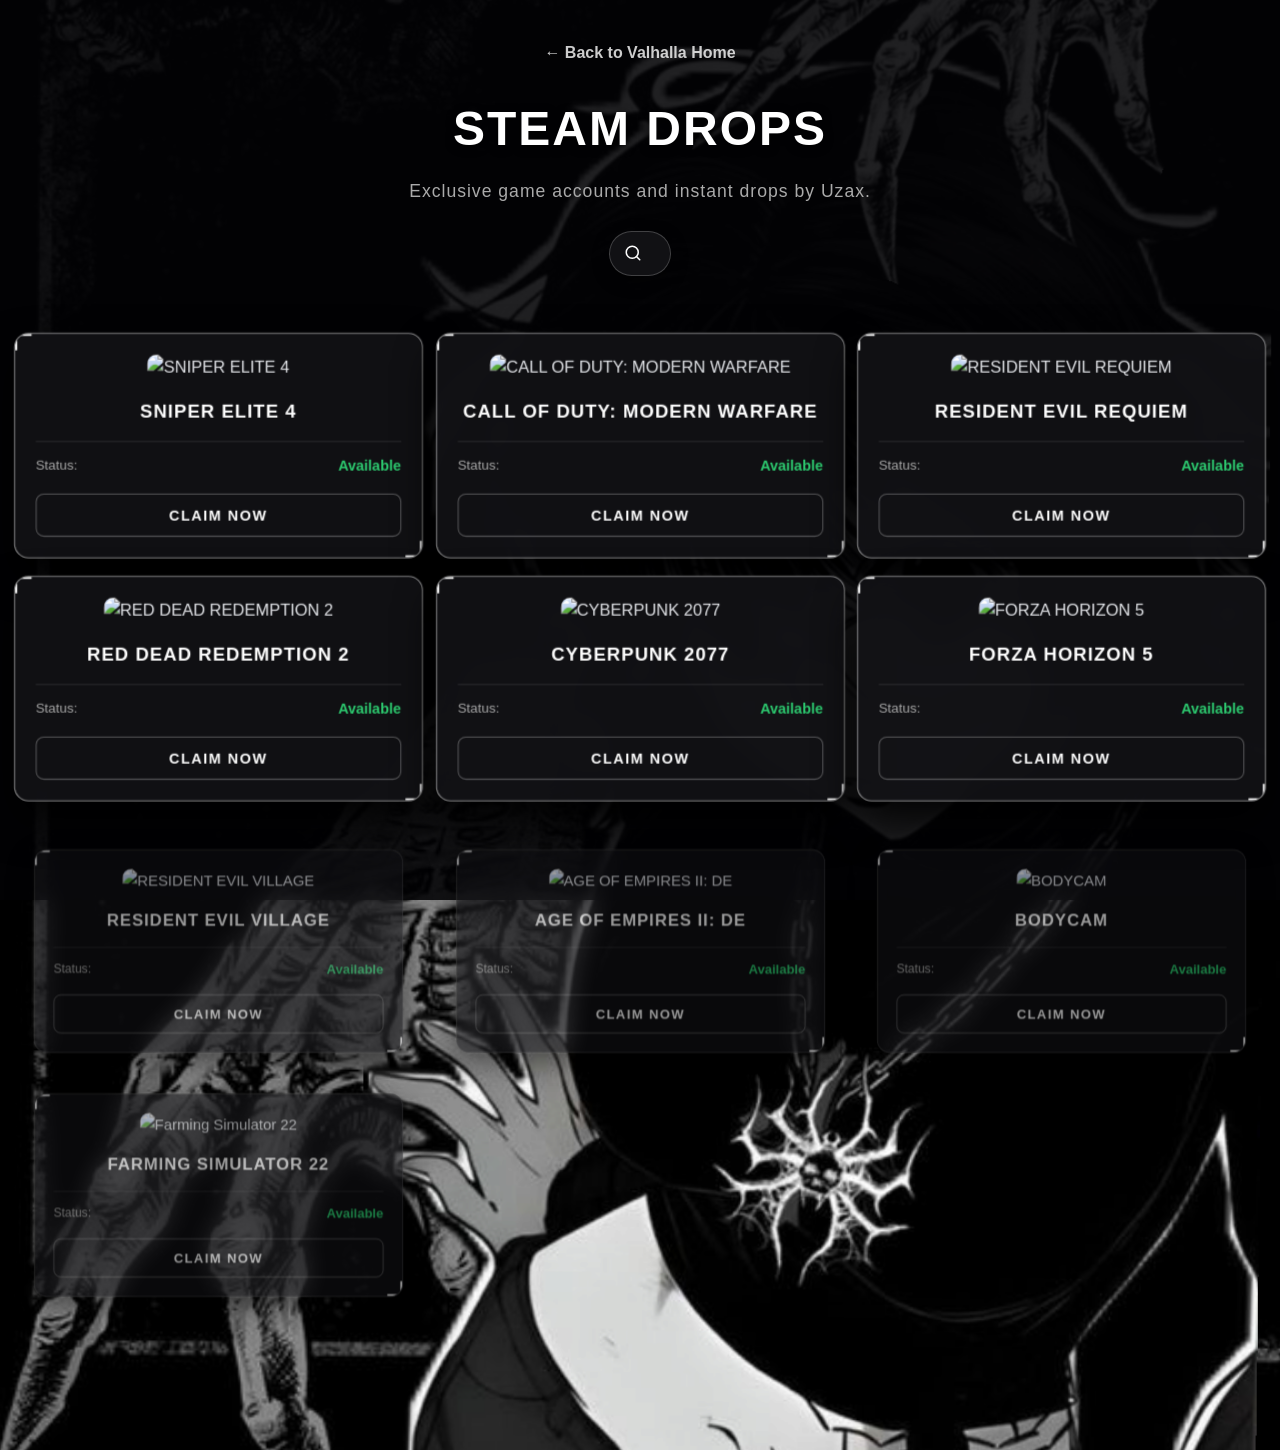
==== games.html @ 6563eb5c "Add files via upload" ====
<!DOCTYPE html>
<html lang="en" dir="ltr">
<head>
    <meta charset="UTF-8">
    <meta name="viewport" content="width=device-width, initial-scale=1.0">
    <title>Games & Accounts - Valhalla Web</title>
    <!-- ربط ملف الـ CSS الموحد -->
    <link rel="stylesheet" href="style.css">
    <style>
        /* تفعيل التمرير السلس للصفحة */
        html {
            scroll-behavior: smooth;
        }

        /* تصميم البطاقات مع تأثير التكبير والتركيز عند التمرير */
        .card {
            opacity: 0.6;
            transform: scale(0.93) translateY(20px);
            transition: transform 0.5s cubic-bezier(0.16, 1, 0.3, 1), opacity 0.5s ease, border-color 0.3s;
            background: rgba(18, 18, 22, 0.9);
            backdrop-filter: blur(12px);
            border-radius: 14px;
            overflow: hidden;
            border: 1px solid rgba(255, 255, 255, 0.15);
            box-shadow: 0 10px 30px rgba(0,0,0,0.8);
            display: flex;
            flex-direction: column;
            justify-content: space-between;
            padding: 20px;
        }

        /* الكلاس الذي تكتسبه البطاقة لما تكون في وسط الشاشة (تكبر وتبرز) */
        .card.active {
            opacity: 1;
            transform: scale(1.03) translateY(0);
            border-color: rgba(255, 255, 255, 0.5);
            box-shadow: 0 20px 40px rgba(0,0,0,0.9);
            z-index: 10;
        }

        /* تأثير الـ Hover اليدوي لما تحط الماوس فوقها */
        .card:hover {
            transform: scale(1.05) translateY(-5px) !important;
            border-color: #ffffff;
        }

        header {
            text-align: center;
            padding: 40px 20px 20px;
        }
        header h1 {
            font-size: 3rem;
            margin: 10px 0;
            letter-spacing: 2px;
            text-shadow: 0 2px 10px rgba(0,0,0,0.8);
        }
        .subtitle {
            color: #aaa;
            font-size: 1.1rem;
            margin-bottom: 25px;
        }
        
        /* شريط البحث المتمدد بسلاسة */
        .search-container {
            display: flex;
            justify-content: center;
            margin: 15px auto 0;
            padding: 0 20px;
        }
        .search-input {
            width: 45px;
            height: 45px;
            padding: 0 15px 0 45px;
            background: rgba(18, 18, 22, 0.95) url('data:image/svg+xml;utf8,<svg xmlns="http://www.w3.org/2000/svg" width="18" height="18" viewBox="0 0 24 24" fill="none" stroke="%23ffffff" stroke-width="2" stroke-linecap="round" stroke-linejoin="round"><circle cx="11" cy="11" r="8"></circle><line x1="21" y1="21" x2="16.65" y2="16.65"></line></svg>') no-repeat 14px center;
            border: 1px solid rgba(255, 255, 255, 0.2);
            border-radius: 25px;
            color: #fff;
            font-size: 15px;
            outline: none;
            cursor: pointer;
            transition: all 0.4s cubic-bezier(0.25, 0.8, 0.25, 1);
            box-shadow: 0 5px 15px rgba(0,0,0,0.5);
        }
        .search-input::placeholder {
            color: transparent;
            transition: color 0.3s ease;
        }
        .search-input:hover,
        .search-input:focus {
            width: 320px;
            cursor: text;
            border-color: #ffffff;
            box-shadow: 0 0 20px rgba(255, 255, 255, 0.2);
        }
        .search-input:hover::placeholder,
        .search-input:focus::placeholder {
            color: #777;
        }

        .back-link {
            display: inline-block;
            margin-bottom: 15px;
            color: #fff;
            text-decoration: none;
            font-weight: bold;
            opacity: 0.8;
            transition: opacity 0.2s;
        }
        .back-link:hover {
            opacity: 1;
            text-decoration: underline;
        }
        .container {
            max-width: 1300px;
            margin: 0 auto;
            padding: 20px;
        }
        .grid {
            display: grid;
            grid-template-columns: repeat(auto-fill, minmax(300px, 1fr));
            gap: 25px;
            margin-top: 20px;
        }
        .card-image img {
            width: 100%;
            height: 160px;
            object-fit: cover;
            border-radius: 10px;
        }
        .card h3 {
            font-size: 18px;
            margin: 15px 0 10px 0;
            color: #fff;
            letter-spacing: 1px;
        }
        .status-bar {
            display: flex;
            justify-content: space-between;
            align-items: center;
            margin: 15px 0;
            font-size: 14px;
            border-top: 1px solid rgba(255,255,255,0.1);
            padding-top: 12px;
        }
        .status {
            color: #2ecc71;
            font-weight: bold;
        }
        .claim-main-btn {
            display: block;
            text-align: center;
            background-color: transparent;
            color: #ffffff;
            text-decoration: none;
            padding: 12px;
            border-radius: 8px;
            font-weight: bold;
            font-size: 14px;
            border: 1px solid rgba(255, 255, 255, 0.3);
            cursor: pointer;
            transition: all 0.3s ease;
            letter-spacing: 1.5px;
            text-transform: uppercase;
            width: 100%;
        }
        .claim-main-btn:hover {
            background-color: #ffffff;
            color: #030304;
            border-color: #ffffff;
            box-shadow: 0 0 20px rgba(255, 255, 255, 0.4);
            transform: translateY(-2px);
        }
        .modal {
            display: none;
            position: fixed;
            top: 0;
            left: 0;
            width: 100%;
            height: 100%;
            background: rgba(0, 0, 0, 0.85);
            backdrop-filter: blur(8px);
            justify-content: center;
            align-items: center;
            z-index: 1000;
        }
        .modal-content {
            background: rgba(18, 18, 22, 0.95);
            border: 1px solid rgba(255, 255, 255, 0.2);
            padding: 30px;
            border-radius: 16px;
            width: 90%;
            max-width: 420px;
            box-shadow: 0 15px 40px rgba(0,0,0,0.9);
            position: relative;
        }
        .modal-content h2 {
            margin-top: 0;
            font-size: 20px;
            color: #fff;
            margin-bottom: 20px;
            border-bottom: 1px solid rgba(255,255,255,0.1);
            padding-bottom: 10px;
            letter-spacing: 1px;
        }
        .info-label {
            font-size: 12px;
            color: #aaa;
            margin-bottom: 4px;
        }
        .info-box {
            background: #0d0d0d;
            padding: 10px 15px;
            border-radius: 8px;
            margin-bottom: 15px;
            display: flex;
            justify-content: space-between;
            align-items: center;
            border: 1px solid #262626;
        }
        .info-box span {
            font-family: monospace;
            color: #fff;
            font-size: 14px;
            word-break: break-all;
        }
        .copy-btn {
            background: transparent;
            color: #fff;
            border: 1px solid rgba(255, 255, 255, 0.3);
            padding: 6px 14px;
            border-radius: 6px;
            cursor: pointer;
            font-size: 12px;
            font-weight: bold;
            transition: all 0.3s ease;
        }
        .copy-btn:hover {
            background: #fff;
            color: #030304;
            border-color: #fff;
        }
        .close-modal {
            position: absolute;
            top: 20px;
            right: 20px;
            background: none;
            border: none;
            color: #888;
            font-size: 24px;
            cursor: pointer;
        }
        .close-modal:hover {
            color: #fff;
        }
        .modal-footer-ig {
            text-align: center;
            margin-top: 20px;
            padding-top: 15px;
            border-top: 1px solid rgba(255,255,255,0.1);
            font-size: 13px;
            color: #aaa;
        }
        .modal-footer-ig a {
            color: #fff;
            text-decoration: underline;
            font-weight: bold;
        }
        .modal-footer-ig a:hover {
            color: #38bdf8;
        }
        footer {
            text-align: center;
            padding: 20px;
            color: #777;
            border-top: 1px solid rgba(255,255,255,0.05);
            background: rgba(5, 5, 8, 0.9);
            margin-top: 50px;
        }
    </style>
</head>
<body>

    <header>
        <a href="index.html" class="back-link">&larr; Back to Valhalla Home</a>
        <h1>STEAM DROPS</h1>
        <p class="subtitle">Exclusive game accounts and instant drops by Uzax.</p>
        
        <!-- شريط البحث المتمدد -->
        <div class="search-container">
            <input type="text" id="searchInput" class="search-input" placeholder="Search game..." onkeyup="filterGames()">
        </div>
    </header>

    <div class="container">
        <div class="grid" id="cards-container"></div>
    </div>

    <!-- Modal -->
    <div class="modal" id="accountModal">
        <div class="modal-content">
            <button class="close-modal" onclick="closeModal()">&times;</button>
            <h2 id="modalGameTitle">Account Details</h2>
            
            <div>
                <div class="info-label">Username:</div>
                <div class="info-box">
                    <span id="modalUser"></span>
                    <button class="copy-btn" onclick="copyText('modalUser', this)">Copy</button>
                </div>
            </div>

            <div>
                <div class="info-label">Password:</div>
                <div class="info-box">
                    <span id="modalPass"></span>
                    <button class="copy-btn" onclick="copyText('modalPass', this)">Copy</button>
                </div>
            </div>

            <div class="modal-footer-ig">
                More drops? Visit Instagram: <a href="https://instagram.com/uzax.shop" target="_blank">@uzax.shop</a>
            </div>
        </div>
    </div>

    <footer>
        <p>&copy; 2026 Valhalla Web - All Rights Reserved | Powered by Uzax</p>
    </footer>

    <script>
        const games = [
            { title: "SNIPER ELITE 4", appId: "312660", user: "steamboatcategory", pass: "yvuwm9cp8WTe" },
            { title: "CALL OF DUTY: MODERN WARFARE", appId: "1938090", user: "financialscorpion39551", pass: "n40saxt50yiyn4g!zru3b" },
            { title: "RESIDENT EVIL REQUIEM", appId: "2050650", user: "pkbwn28474", pass: "rwych85203" },
            { title: "RED DEAD REDEMPTION 2", appId: "1174180", user: "pamx36325", pass: "C4C45DCBXCKF" },
            { title: "CYBERPUNK 2077", appId: "1091500", user: "msk247542", pass: "rae246924" },
            { title: "FORZA HORIZON 5", appId: "1551360", user: "Vj7Iu0Ol3Nz6", pass: "Evylos12" },
            { title: "RESIDENT EVIL VILLAGE", appId: "1196590", user: "exqgy03440", pass: "2eZ9C3s9" },
            { title: "AGE OF EMPIRES II: DE", appId: "813780", user: "djw1040456792", pass: "NCDRxrBoin" },
            { title: "BODYCAM", appId: "2407270", user: "vvhlg39685", pass: "nfwz57148X" },
            { title: "Farming Simulator 22", appId: "1248130", user: "Rmzgff", pass: "Rmzgns1905" }
        ];

        const container = document.getElementById('cards-container');

        function renderGames(list) {
            container.innerHTML = '';
            if (list.length === 0) {
                container.innerHTML = '<p style="text-align: center; color: #777; grid-column: 1 / -1; font-size: 18px;">No games found matching your search.</p>';
                return;
            }
            list.forEach(game => {
                const card = document.createElement('div');
                card.className = 'card';
                card.innerHTML = `
                    <div>
                        <div class="card-image">
                            <img src="https://shared.cloudflare.steamstatic.com/store_item_assets/steam/apps/${game.appId}/header.jpg" alt="${game.title}">
                        </div>
                        <h3>${game.title}</h3>
                        <div class="status-bar">
                            <span style="color: #aaa; font-size: 13px;">Status:</span>
                            <span class="status">Available</span>
                        </div>
                    </div>
                    <button class="claim-main-btn" onclick="openModal('${game.title}', '${game.user}', '${game.pass}')">CLAIM NOW</button>
                `;
                container.appendChild(card);
            });

            // تفعيل نظام التركيز التلقائي للبطاقة في منتصف الشاشة (Active Scale on Scroll)
            setupScrollFocus();
        }

        renderGames(games);

        function setupScrollFocus() {
            const cards = document.querySelectorAll('.card');
            
            const observer = new IntersectionObserver((entries) => {
                entries.forEach(entry => {
                    if (entry.isIntersecting) {
                        entry.target.classList.add('active');
                    } else {
                        entry.target.classList.remove('active');
                    }
                });
            }, {
                root: null,
                rootMargin: '-20% 0px -20% 0px', // تفعل التركيز فقط لما تدخل البطاقة لمنتصف الشاشة
                threshold: 0.1
            });

            cards.forEach(card => observer.observe(card));
        }

        function filterGames() {
            const query = document.getElementById('searchInput').value.toLowerCase();
            const filtered = games.filter(game => game.title.toLowerCase().includes(query));
            renderGames(filtered);
        }

        function openModal(title, user, pass) {
            document.getElementById('modalGameTitle').innerText = title;
            document.getElementById('modalUser').innerText = user;
            document.getElementById('modalPass').innerText = pass;
            document.getElementById('accountModal').style.display = 'flex';
        }

        function closeModal() {
            document.getElementById('accountModal').style.display = 'none';
        }

        function copyText(elementId, btn) {
            const text = document.getElementById(elementId).innerText;
            navigator.clipboard.writeText(text).then(() => {
                const originalText = btn.innerText;
                btn.innerText = 'Copied!';
                btn.style.borderColor = '#ffffff';
                setTimeout(() => {
                    btn.innerText = originalText;
                    btn.style.borderColor = 'rgba(255, 255, 255, 0.3)';
                }, 2000);
            });
        }

        window.onclick = function(event) {
            const modal = document.getElementById('accountModal');
            if (event.target == modal) {
                modal.style.display = 'none';
            }
        }
    </script>

    <script src="script.js"></script>
</body>
</html>
---- style.css ----
* {
    margin: 0;
    padding: 0;
    box-sizing: border-box;
    font-family: 'Segoe UI', Tahoma, Geneva, Verdana, sans-serif;
}
html {
    scroll-behavior: smooth;
}
body {
    background-color: #030304;
    color: #e5e7eb;
    line-height: 1.6;
    min-height: 100vh;
    overflow-x: hidden;
    background-image: url('images/bg.jpg');
    background-size: cover;
    background-position: center;
    background-repeat: no-repeat;
    background-attachment: fixed;
}

/* Scroll Progress Bar at the top */
#scroll-progress {
    position: fixed;
    top: 0;
    left: 0;
    height: 3px;
    background: #ffffff;
    box-shadow: 0 0 12px #ffffff, 0 0 25px rgba(255, 255, 255, 0.8);
    z-index: 10000;
    width: 0%;
}

body::before {
    content: '';
    position: fixed;
    top: 0;
    left: 0;
    width: 100%;
    height: 100%;
    background: rgba(3, 3, 5, 0.88);
    z-index: -1;
}

header {
    padding: 120px 20px 60px 20px;
    text-align: center;
    opacity: 0;
    transform: translateY(-30px);
    animation: fadeInDown 1s ease forwards;
}
@keyframes fadeInDown {
    to {
        opacity: 1;
        transform: translateY(0);
    }
}
h1 {
    color: #ffffff;
    font-size: 4.2rem;
    margin-bottom: 10px;
    text-shadow: 0 0 25px rgba(255, 255, 255, 0.3);
    letter-spacing: 4px;
    font-weight: 900;
    text-transform: uppercase;
}
.subtitle {
    color: #9ca3af;
    font-size: 1.25rem;
    margin-bottom: 25px;
    letter-spacing: 1px;
}
.creator {
    display: inline-block;
    background-color: rgba(15, 15, 20, 0.9);
    color: #d1d5db;
    padding: 8px 25px;
    border-radius: 4px;
    font-size: 0.95rem;
    font-weight: bold;
    border: 1px solid rgba(255, 255, 255, 0.2);
    box-shadow: 0 0 15px rgba(0, 0, 0, 0.8);
    text-transform: uppercase;
    letter-spacing: 2px;
}
.container {
    max-width: 1100px;
    margin: 40px auto;
    padding: 0 20px;
    position: relative;
    z-index: 2;
}
.section-title {
    text-align: center;
    font-size: 2.2rem;
    margin-bottom: 40px;
    color: #ffffff;
    text-shadow: 0 2px 8px rgba(0,0,0,0.9);
    opacity: 0;
    transform: translateY(30px);
    transition: 0.8s cubic-bezier(0.16, 1, 0.3, 1);
    letter-spacing: 2px;
}
.section-title.active {
    opacity: 1;
    transform: translateY(0);
}
.grid {
    display: grid;
    grid-template-columns: repeat(auto-fit, minmax(320px, 1fr));
    gap: 30px;
}

/* Card Styling with Depth Scroll Reveal */
.card {
    background: linear-gradient(145deg, rgba(12, 12, 16, 0.95), rgba(5, 5, 7, 0.98));
    backdrop-filter: blur(10px);
    -webkit-backdrop-filter: blur(10px);
    border: 1px solid rgba(255, 255, 255, 0.15);
    box-shadow: 0 10px 30px rgba(0, 0, 0, 0.8), 0 0 20px rgba(255, 255, 255, 0.02);
    border-radius: 14px;
    padding: 30px;
    text-align: center;
    opacity: 0.6;
    transform: translateY(40px) scale(0.93);
    transition: transform 0.5s cubic-bezier(0.16, 1, 0.3, 1), opacity 0.5s ease, border-color 0.3s, box-shadow 0.3s;
    position: relative;
    overflow: hidden;
}

.card.active {
    opacity: 1;
    transform: translateY(0) scale(1.03);
    border-color: rgba(255, 255, 255, 0.4);
    box-shadow: 0 20px 40px rgba(0, 0, 0, 0.9), 0 0 25px rgba(255, 255, 255, 0.06);
    z-index: 10;
}

/* Full Spiderweb Background covering the entire card */
.card-web-bg {
    position: absolute;
    top: 0;
    left: 0;
    width: 100%;
    height: 100%;
    background-image: url('images/web.png');
    background-size: cover;
    background-position: center;
    background-repeat: no-repeat;
    mix-blend-mode: screen;
    opacity: 0.22;
    pointer-events: none;
    transition: transform 0.5s ease, opacity 0.4s ease;
}

.card:hover .card-web-bg {
    transform: scale(1.04);
    opacity: 0.35;
    animation: windBlow 0.6s ease-in-out infinite alternate;
}

@keyframes windBlow {
    0% { transform: scale(1.04) rotate(0deg); }
    100% { transform: scale(1.07) rotate(1deg); }
}

/* Corner Accents */
.card::before {
    content: '';
    position: absolute;
    top: 0;
    left: 0;
    width: 14px;
    height: 14px;
    border-top: 2px solid #ffffff;
    border-left: 2px solid #ffffff;
    z-index: 2;
    transition: 0.3s ease;
}
.card::after {
    content: '';
    position: absolute;
    bottom: 0;
    right: 0;
    width: 14px;
    height: 14px;
    border-bottom: 2px solid #ffffff;
    border-right: 2px solid #ffffff;
    z-index: 2;
    transition: 0.3s ease;
}

.card:hover::before,
.card:hover::after {
    width: 18px;
    height: 18px;
    border-color: #ffffff;
    box-shadow: 0 0 10px rgba(255, 255, 255, 0.5);
}

.card:hover {
    transform: translateY(-8px) scale(1) !important;
    border-color: rgba(255, 255, 255, 0.4);
    box-shadow: 0 15px 45px rgba(255, 255, 255, 0.1);
}

.card h3, .card p, .card .btn {
    position: relative;
    z-index: 3;
}

.card h3 {
    color: #ffffff;
    font-size: 1.6rem;
    margin-bottom: 15px;
    letter-spacing: 1px;
    text-transform: uppercase;
}
.card p {
    color: #9ca3af;
    font-size: 1rem;
    margin-bottom: 30px;
    line-height: 1.7;
}

.btn {
    display: inline-block;
    padding: 12px 32px;
    background: transparent;
    color: #ffffff;
    text-decoration: none;
    border-radius: 4px;
    font-weight: bold;
    font-size: 0.95rem;
    letter-spacing: 1.5px;
    text-transform: uppercase;
    border: 1px solid rgba(255, 255, 255, 0.3);
    transition: 0.4s ease;
}

.btn:hover {
    background-color: #ffffff;
    color: #030304;
    border-color: #ffffff;
    box-shadow: 0 0 25px rgba(255, 255, 255, 0.5);
    transform: translateY(-2px);
}

footer {
    text-align: center;
    padding: 40px;
    color: #6b7280;
    margin-top: 80px;
    border-top: 1px solid rgba(255, 255, 255, 0.08);
    background: rgba(5, 5, 8, 0.9);
    backdrop-filter: blur(10px);
    opacity: 0;
    transform: translateY(30px);
    transition: opacity 0.8s ease, transform 0.8s ease;
    font-size: 0.9rem;
    letter-spacing: 1px;
}
footer.active {
    opacity: 1;
    transform: translateY(0);
}
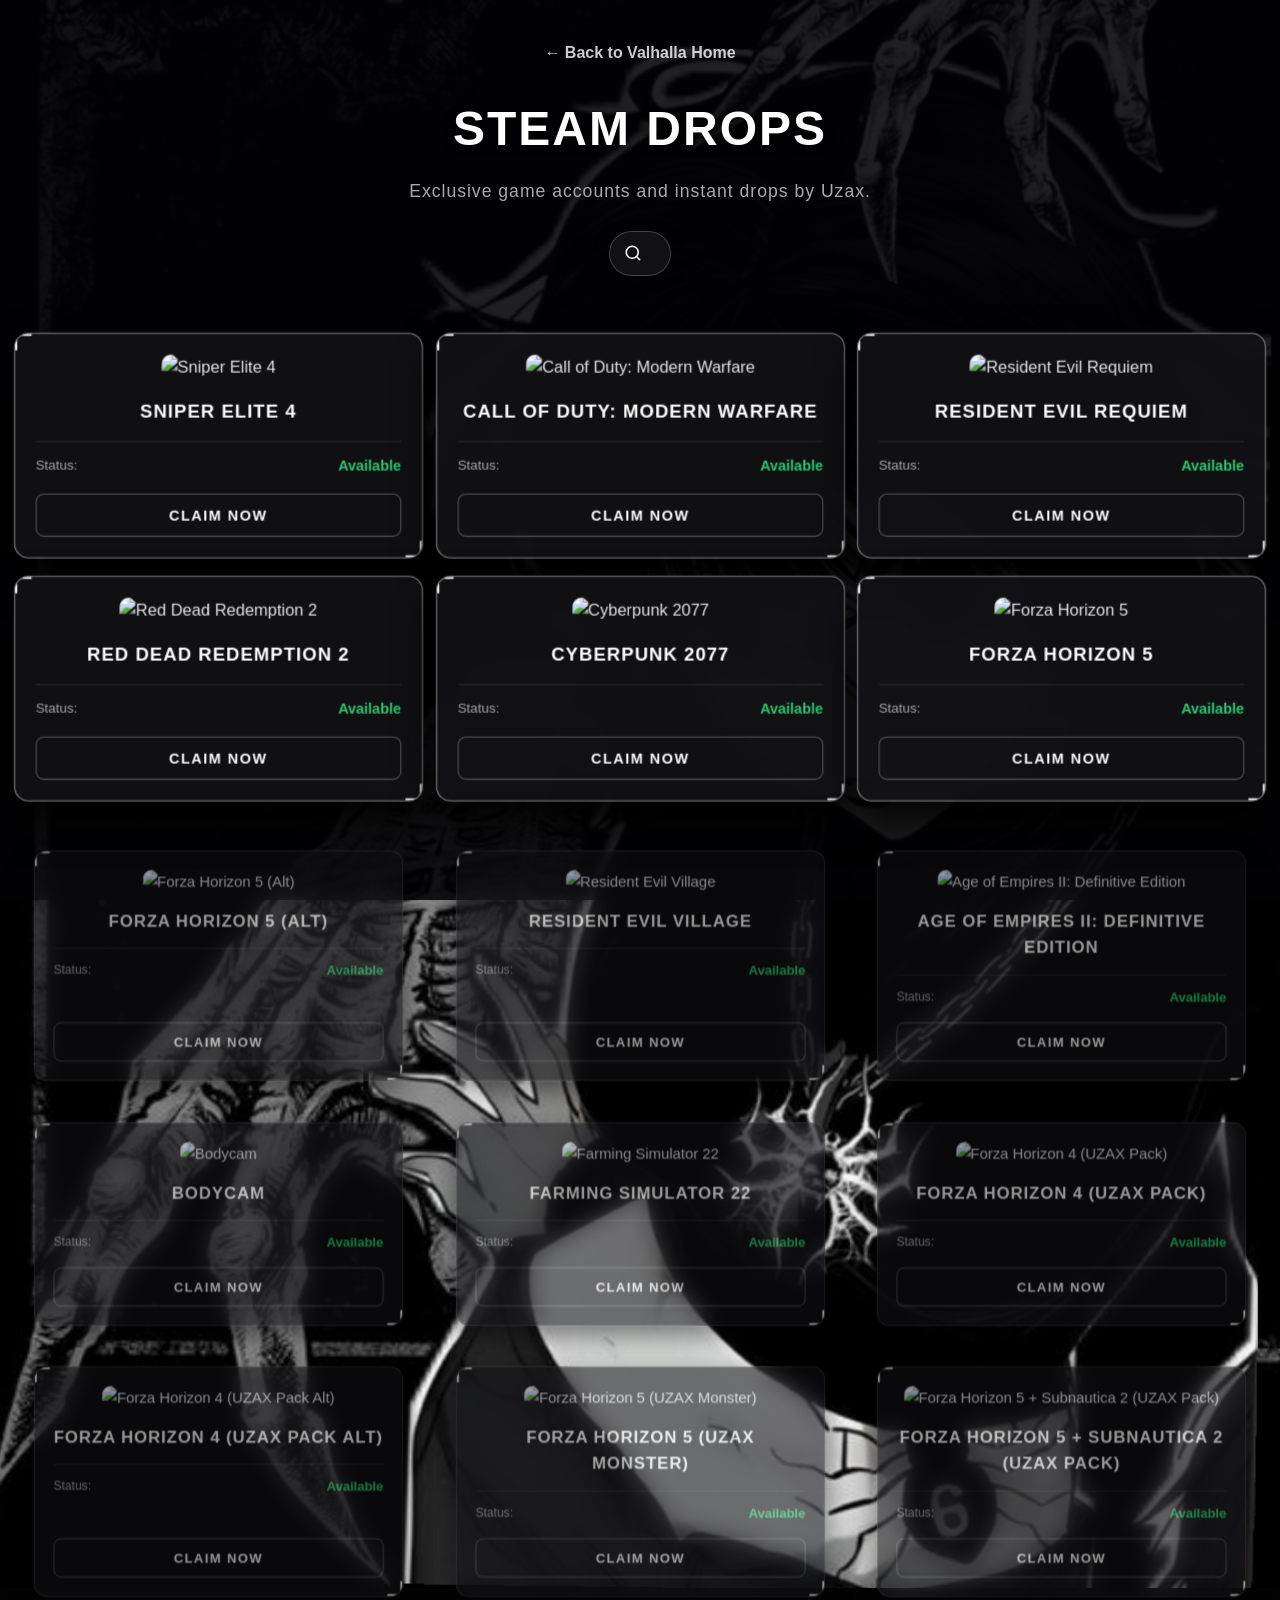
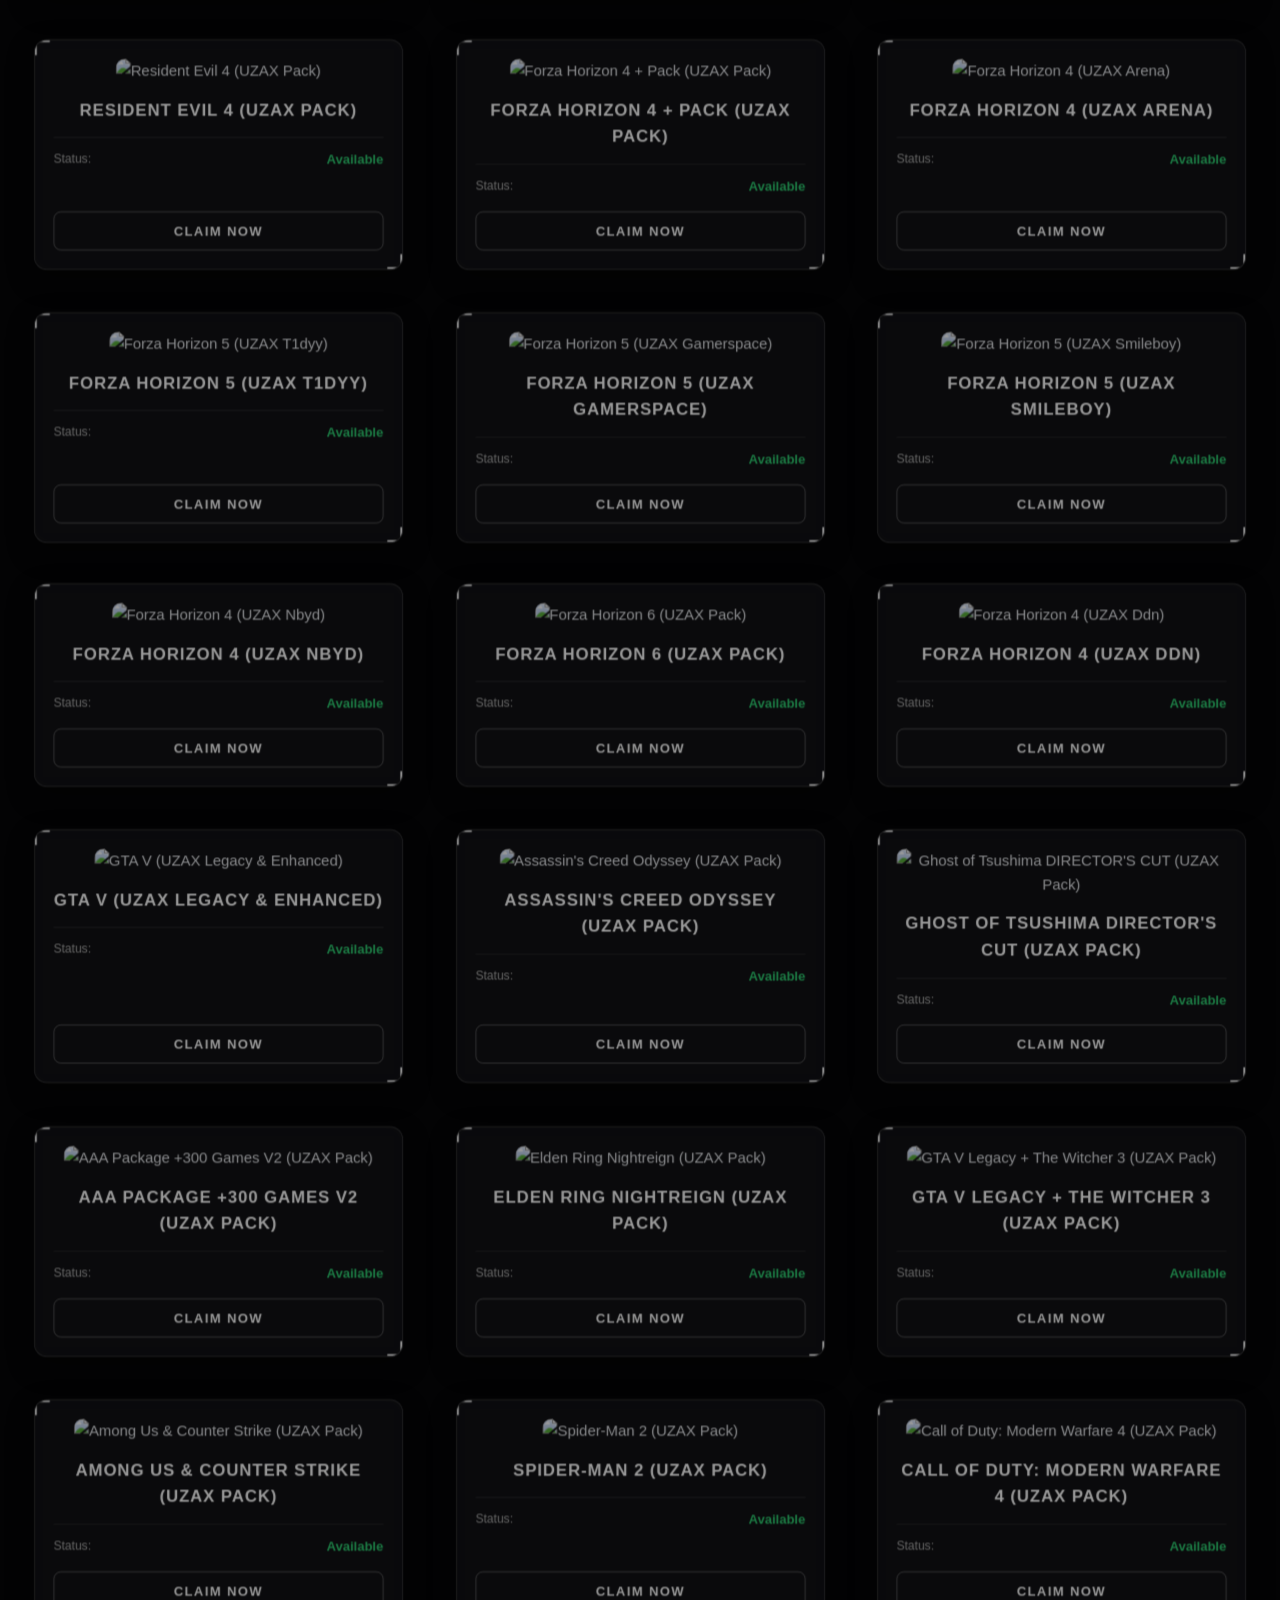
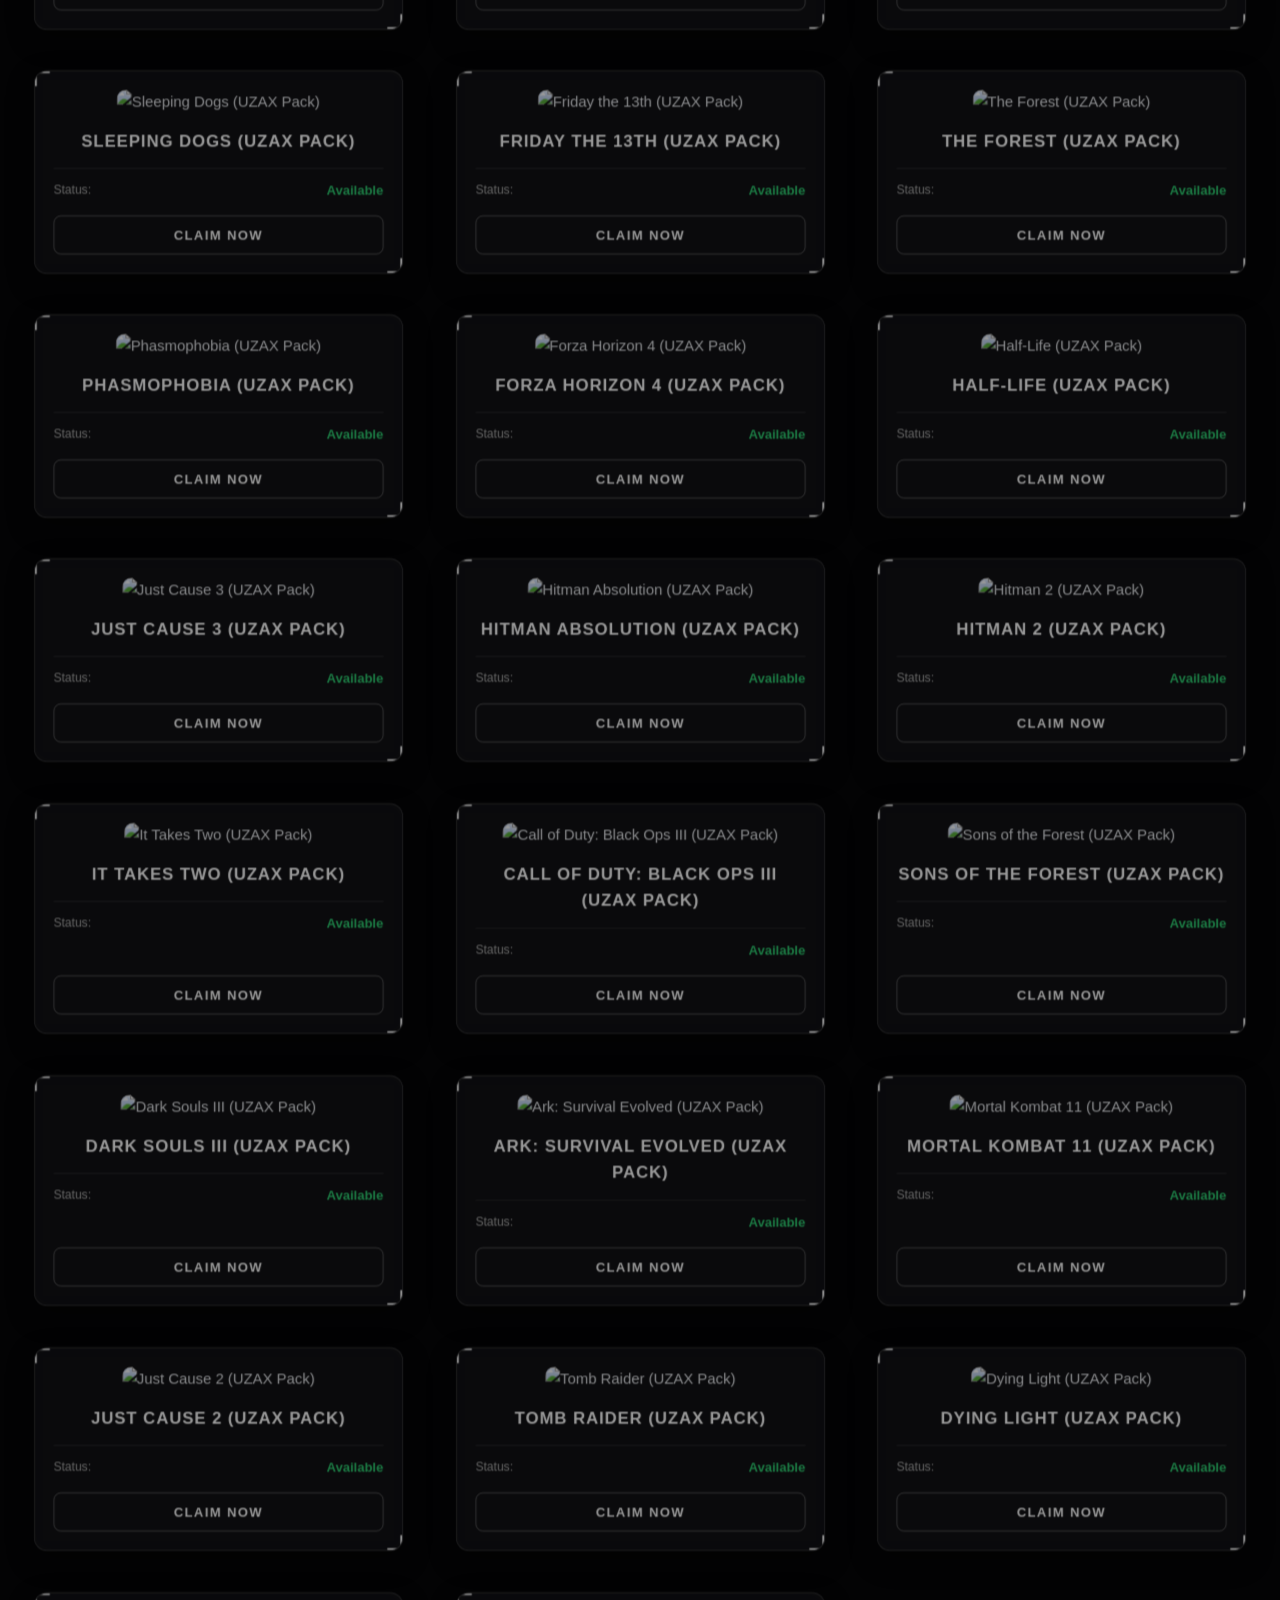
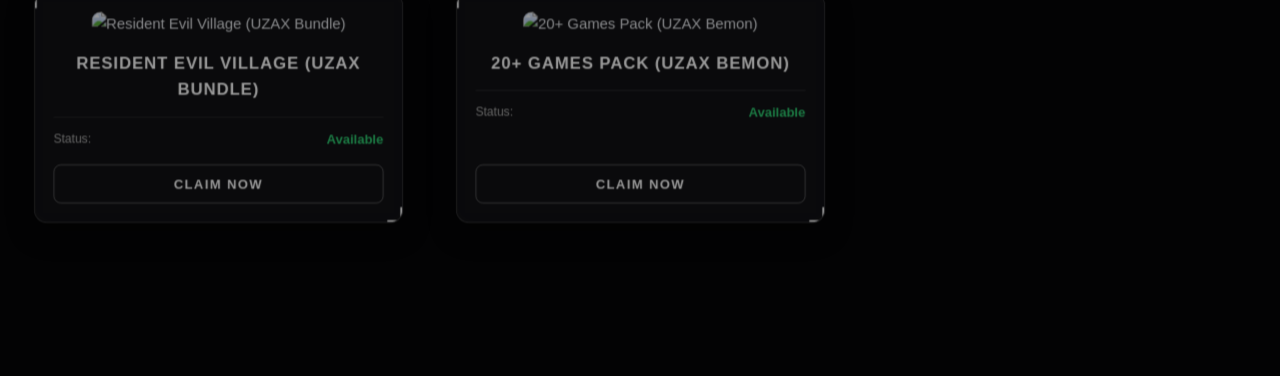
==== commit 05f4a69b: "Update games.html" ====
--- a/games.html
+++ b/games.html
@@ -329,16 +329,59 @@
 
     <script>
         const games = [
-            { title: "SNIPER ELITE 4", appId: "312660", user: "steamboatcategory", pass: "yvuwm9cp8WTe" },
-            { title: "CALL OF DUTY: MODERN WARFARE", appId: "1938090", user: "financialscorpion39551", pass: "n40saxt50yiyn4g!zru3b" },
-            { title: "RESIDENT EVIL REQUIEM", appId: "2050650", user: "pkbwn28474", pass: "rwych85203" },
-            { title: "RED DEAD REDEMPTION 2", appId: "1174180", user: "pamx36325", pass: "C4C45DCBXCKF" },
-            { title: "CYBERPUNK 2077", appId: "1091500", user: "msk247542", pass: "rae246924" },
-            { title: "FORZA HORIZON 5", appId: "1551360", user: "Vj7Iu0Ol3Nz6", pass: "Evylos12" },
-            { title: "RESIDENT EVIL VILLAGE", appId: "1196590", user: "exqgy03440", pass: "2eZ9C3s9" },
-            { title: "AGE OF EMPIRES II: DE", appId: "813780", user: "djw1040456792", pass: "NCDRxrBoin" },
-            { title: "BODYCAM", appId: "2407270", user: "vvhlg39685", pass: "nfwz57148X" },
-            { title: "Farming Simulator 22", appId: "1248130", user: "Rmzgff", pass: "Rmzgns1905" }
+            { title: "Sniper Elite 4", appId: "312660", user: "steamboatcategory", pass: "yvuwm9cp8WTe" },
+            { title: "Call of Duty: Modern Warfare", appId: "1938090", user: "financialscorpion39551", pass: "n40saxt50yiyn4g!zru3b" },
+            { title: "Resident Evil Requiem", appId: "2050650", user: "pkbwn28474", pass: "rwych85203" },
+            { title: "Red Dead Redemption 2", appId: "1174180", user: "pamx36325", pass: "C4C45DCBXCKF" },
+            { title: "Cyberpunk 2077", appId: "1091500", user: "msk247542", pass: "rae246924" },
+            { title: "Forza Horizon 5", appId: "1551360", user: "Vj7Iu0Ol3Nz6", pass: "Evylos12" },
+            { title: "Forza Horizon 5 (Alt)", appId: "1551360", user: "Vj7Iu0Ol3Nz6", pass: "Evylos12" },
+            { title: "Resident Evil Village", appId: "1196590", user: "exqgy03440", pass: "2eZ9C3s9" },
+            { title: "Age of Empires II: Definitive Edition", appId: "813780", user: "djw1040456792", pass: "NCDRxrBoin" },
+            { title: "Bodycam", appId: "2407270", user: "vvhlg39685", pass: "nfwz57148X" },
+            { title: "Farming Simulator 22", appId: "1248130", user: "Rmzgff", pass: "Rmzgns1905" },
+            { title: "Forza Horizon 4 (UZAX Pack)", appId: "1293830", user: "mpyyn02828", pass: "18082006Ong$aa" },
+            { title: "Forza Horizon 4 (UZAX Pack Alt)", appId: "1293830", user: "necf16751", pass: "Mm6Fv5Nr9Qn66t" },
+            { title: "Forza Horizon 5 (UZAX Monster)", appId: "1551360", user: "monsterice4566", pass: "Zara13ssd" },
+            { title: "Forza Horizon 5 + Subnautica 2 (UZAX Pack)", appId: "1551360", user: "tvfnp31656", pass: "pmo090710" },
+            { title: "Resident Evil 4 (UZAX Pack)", appId: "2050650", user: "exqgy03440", pass: "2eZ9C3s9" },
+            { title: "Forza Horizon 4 + Pack (UZAX Pack)", appId: "1293830", user: "overfreak911", pass: "yachertila" },
+            { title: "Forza Horizon 4 (UZAX Arena)", appId: "1293830", user: "forzaesporarena172", pass: "Safak3535" },
+            { title: "Forza Horizon 5 (UZAX T1dyy)", appId: "1551360", user: "T1dyy0527", pass: "Sn3yw7669" },
+            { title: "Forza Horizon 5 (UZAX Gamerspace)", appId: "1551360", user: "8sx9yb5v", pass: "Gamerspace@1234" },
+            { title: "Forza Horizon 5 (UZAX Smileboy)", appId: "1551360", user: "smileboy21c", pass: "j2c5h22!!" },
+            { title: "Forza Horizon 4 (UZAX Nbyd)", appId: "1293830", user: "nbyd64202", pass: "nsWMhCgjn5R0bf0" },
+            { title: "Forza Horizon 6 (UZAX Pack)", appId: "1551360", user: "bwxbg03986", pass: "pmtsa06710" },
+            { title: "Forza Horizon 4 (UZAX Ddn)", appId: "1293830", user: "ddn4elu7qjn01m", pass: "Mortalkombat1234x" },
+            { title: "GTA V (UZAX Legacy & Enhanced)", appId: "271590", user: "dcdhi038", pass: "TYX8BZ7CXD2X" },
+            { title: "Assassin's Creed Odyssey (UZAX Pack)", appId: "582160", user: "luisviseu1", pass: "JEgsvAHH" },
+            { title: "Ghost of Tsushima DIRECTOR'S CUT (UZAX Pack)", appId: "2215430", user: "socialpidar", pass: "Kirito09uz11" },
+            { title: "AAA Package +300 Games V2 (UZAX Pack)", appId: "1174180", user: "SIM0NCHIK21451", pass: "SIMPLE123" },
+            { title: "Elden Ring Nightreign (UZAX Pack)", appId: "2622380", user: "hbiducoz8319", pass: "ucirr02069" },
+            { title: "GTA V Legacy + The Witcher 3 (UZAX Pack)", appId: "271590", user: "falconne74", pass: "account_by_tg@h452v" },
+            { title: "Among Us & Counter Strike (UZAX Pack)", appId: "945360", user: "strzvlv", pass: "M99YGBY5XGME" },
+            { title: "Spider-Man 2 (UZAX Pack)", appId: "2622380", user: "spidermn2astrokey", pass: "pass138azx@astrokey.store" },
+            { title: "Call of Duty: Modern Warfare 4 (UZAX Pack)", appId: "1938090", user: "jgqrm66771", pass: "jyhas53135" },
+            { title: "Sleeping Dogs (UZAX Pack)", appId: "307690", user: "fnsow23153", pass: "Gm97XRxDsVLqcuF" },
+            { title: "Friday the 13th (UZAX Pack)", appId: "438740", user: "fnsow23153", pass: "Gm97XRxDsVLqcuF" },
+            { title: "The Forest (UZAX Pack)", appId: "242760", user: "fnsow23153", pass: "Gm97XRxDsVLqcuF" },
+            { title: "Phasmophobia (UZAX Pack)", appId: "739630", user: "fnsow23153", pass: "Gm97XRxDsVLqcuF" },
+            { title: "Forza Horizon 4 (UZAX Pack)", appId: "1293830", user: "fnsow23153", pass: "Gm97XRxDsVLqcuF" },
+            { title: "Half-Life (UZAX Pack)", appId: "70", user: "fnsow23153", pass: "Gm97XRxDsVLqcuF" },
+            { title: "Just Cause 3 (UZAX Pack)", appId: "225540", user: "fnsow23153", pass: "Gm97XRxDsVLqcuF" },
+            { title: "Hitman Absolution (UZAX Pack)", appId: "203140", user: "fnsow23153", pass: "Gm97XRxDsVLqcuF" },
+            { title: "Hitman 2 (UZAX Pack)", appId: "863550", user: "fnsow23153", pass: "Gm97XRxDsVLqcuF" },
+            { title: "It Takes Two (UZAX Pack)", appId: "1426210", user: "fnsow23153", pass: "Gm97XRxDsVLqcuF" },
+            { title: "Call of Duty: Black Ops III (UZAX Pack)", appId: "311210", user: "fnsow23153", pass: "Gm97XRxDsVLqcuF" },
+            { title: "Sons of the Forest (UZAX Pack)", appId: "1326470", user: "fnsow23153", pass: "Gm97XRxDsVLqcuF" },
+            { title: "Dark Souls III (UZAX Pack)", appId: "374320", user: "fnsow23153", pass: "Gm97XRxDsVLqcuF" },
+            { title: "Ark: Survival Evolved (UZAX Pack)", appId: "346110", user: "fnsow23153", pass: "Gm97XRxDsVLqcuF" },
+            { title: "Mortal Kombat 11 (UZAX Pack)", appId: "976310", user: "fnsow23153", pass: "Gm97XRxDsVLqcuF" },
+            { title: "Just Cause 2 (UZAX Pack)", appId: "8190", user: "fnsow23153", pass: "Gm97XRxDsVLqcuF" },
+            { title: "Tomb Raider (UZAX Pack)", appId: "203160", user: "fnsow23153", pass: "Gm97XRxDsVLqcuF" },
+            { title: "Dying Light (UZAX Pack)", appId: "239140", user: "fnsow23153", pass: "Gm97XRxDsVLqcuF" },
+            { title: "Resident Evil Village (UZAX Bundle)", appId: "1196590", user: "exqgy03440", pass: "2eZ9C3s9" },
+            { title: "20+ Games Pack (UZAX Bemon)", appId: "1174180", user: "celtshelt", pass: "Polestar19" }
         ];
 
         const container = document.getElementById('cards-container');
@@ -368,7 +411,6 @@
                 container.appendChild(card);
             });
 
-            // تفعيل نظام التركيز التلقائي للبطاقة في منتصف الشاشة (Active Scale on Scroll)
             setupScrollFocus();
         }
 
@@ -387,7 +429,7 @@
                 });
             }, {
                 root: null,
-                rootMargin: '-20% 0px -20% 0px', // تفعل التركيز فقط لما تدخل البطاقة لمنتصف الشاشة
+                rootMargin: '-20% 0px -20% 0px',
                 threshold: 0.1
             });
 
@@ -431,7 +473,5 @@
             }
         }
     </script>
-
-    <script src="script.js"></script>
 </body>
-</html>+</html>
